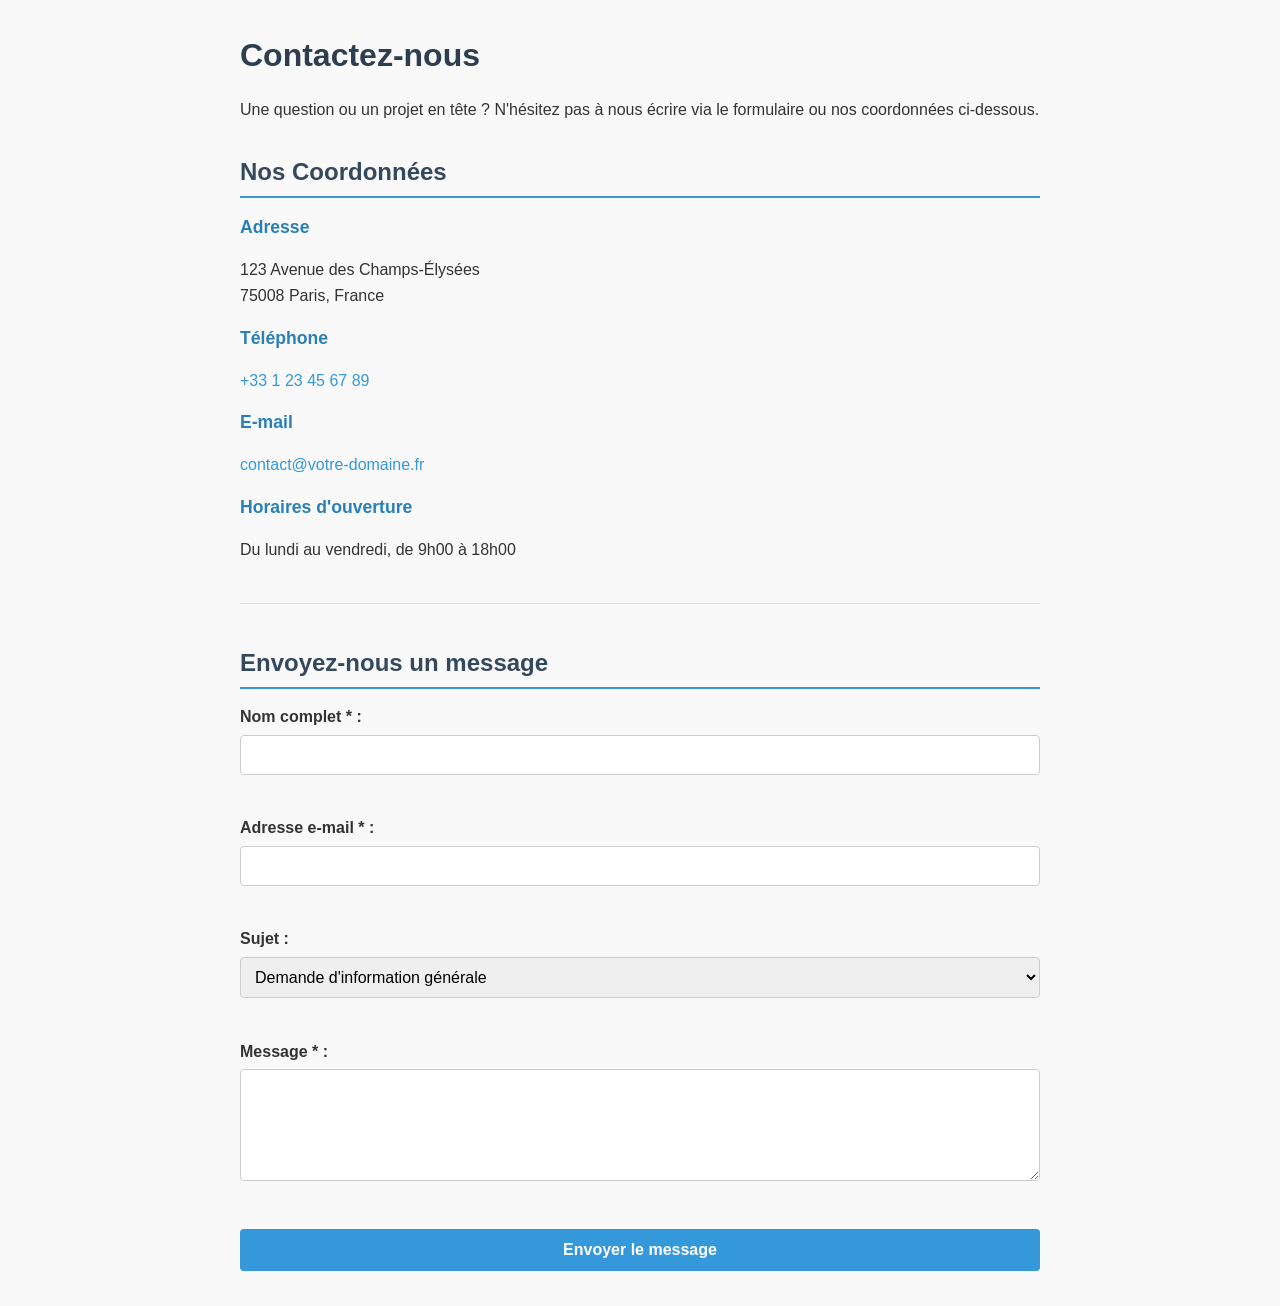
==== contact.html @ 0c6e03a2 "page contact" ====
<!DOCTYPE html>
<html lang="en">
<head>
    <meta charset="UTF-8">
    <meta name="viewport" content="width=device-width, initial-scale=1.0">
    <link rel="stylesheet" href="style.css">
    <title>Contact</title>
</head>
<body>

    <h1>Contactez-nous</h1>
    <p>Une question ou un projet en tête ? N'hésitez pas à nous écrire via le formulaire ou nos coordonnées ci-dessous.</p>

    <section>
        <h2>Nos Coordonnées</h2>
        
        <h3>Adresse</h3>
        <p>123 Avenue des Champs-Élysées<br>75008 Paris, France</p>

        <h3>Téléphone</h3>
        <p><a href="tel:+33123456789">+33 1 23 45 67 89</a></p>

        <h3>E-mail</h3>
        <p><a href="mailto:contact@votre-domaine.fr">contact@votre-domaine.fr</a></p>

        <h3>Horaires d'ouverture</h3>
        <p>Du lundi au vendredi, de 9h00 à 18h00</p>
    </section>

    <hr>


    <section>
        <h2>Envoyez-nous un message</h2>
        
        <form action="#" method="POST">
            <div>
                <label for="name">Nom complet * :</label><br>
                <input type="text" id="name" name="name" required>
            </div>
            
            <br>

            <div>
                <label for="email">Adresse e-mail * :</label><br>
                <input type="email" id="email" name="email" required>
            </div>

            <br>

            <div>
                <label for="subject">Sujet :</label><br>
                <select id="subject" name="subject">
                    <option value="general">Demande d'information générale</option>
                    <option value="quote">Demande de devis</option>
                    <option value="support">Support technique</option>
                    <option value="other">Autre</option>
                </select>
            </div>

            <br>

            <div>
                <label for="message">Message * :</label><br>
                <textarea id="message" name="message" rows="5" required></textarea>
            </div>

            <br>

            <div>
                <button type="submit">Envoyer le message</button>
            </div>
        </form>
    </section>
</body>
</html>
---- style.css ----
body {
    font-family: Arial, sans-serif;
    line-height: 1.6;
    color: #333;
    max-width: 800px;
    margin: 30px auto;
    padding: 0 20px;
    background-color: #f9f9f9;
}


h1 {
    color: #2c3e50;
    font-size: 2rem;
    margin-bottom: 10px;
}

h2 {
    color: #34495e;
    font-size: 1.5rem;
    margin-top: 30px;
    margin-bottom: 15px;
    border-bottom: 2px solid #3498db;
    padding-bottom: 5px;
}

h3 {
    color: #2980b9;
    font-size: 1.1rem;
    margin-top: 15px;
    margin-bottom: 5px;
}


p {
    margin-bottom: 15px;
}

a {
    color: #3498db;
    text-decoration: none;
}

a:hover {
    text-decoration: underline;
}

hr {
    border: none;
    border-top: 1px solid #ddd;
    margin: 40px 0;
}


form div {
    margin-bottom: 15px;
}

label {
    font-weight: bold;
    display: inline-block;
    margin-bottom: 5px;
}

input[type="text"],
input[type="email"],
select,
textarea {
    width: 100%;
    padding: 10px;
    border: 1px solid #ccc;
    border-radius: 4px;
    font-size: 1rem;
    box-sizing: border-box;
}

input:focus,
select:focus,
textarea:focus {
    outline: none;
    border-color: #3498db;
    box-shadow: 0 0 5px rgba(52, 152, 219, 0.3);
}

button[type="submit"] {
    background-color: #3498db;
    color: white;
    border: none;
    padding: 12px 20px;
    font-size: 1rem;
    font-weight: bold;
    border-radius: 4px;
    cursor: pointer;
    width: 100%;
    transition: background-color 0.2s ease;
}

button[type="submit"]:hover {
    background-color: #2980b9;
}

.btn-contact {
    display: inline-block;
    background-color: #3498db;
    color: white;
    padding: 12px 24px;
    font-size: 1rem;
    font-weight: bold;
    text-decoration: none;
    border-radius: 4px;
    transition: background-color 0.2s ease;
}

.btn-contact:hover {
    background-color: #2980b9;
}
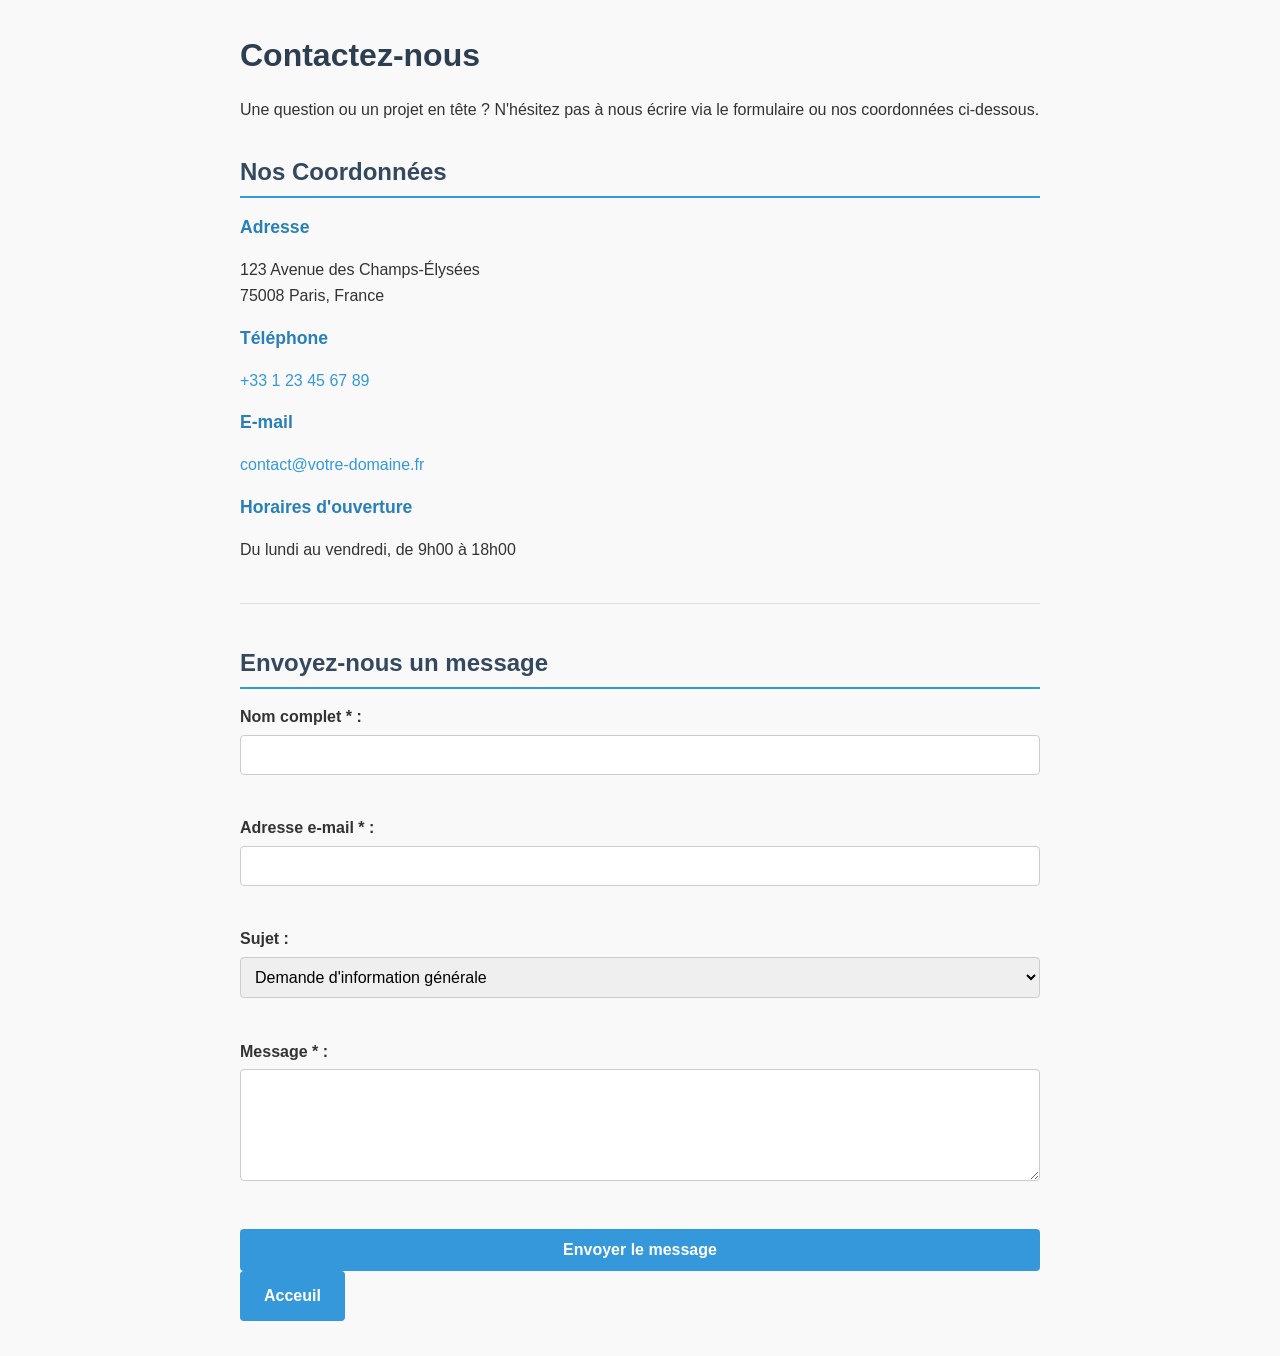
==== commit bd1522f8: "boutton Accceuil" ====
--- a/contact.html
+++ b/contact.html
@@ -69,6 +69,7 @@
 
             <div>
                 <button type="submit">Envoyer le message</button>
+                <a href="index.html" class="btn-contact">Acceuil</a>
             </div>
         </form>
     </section>
